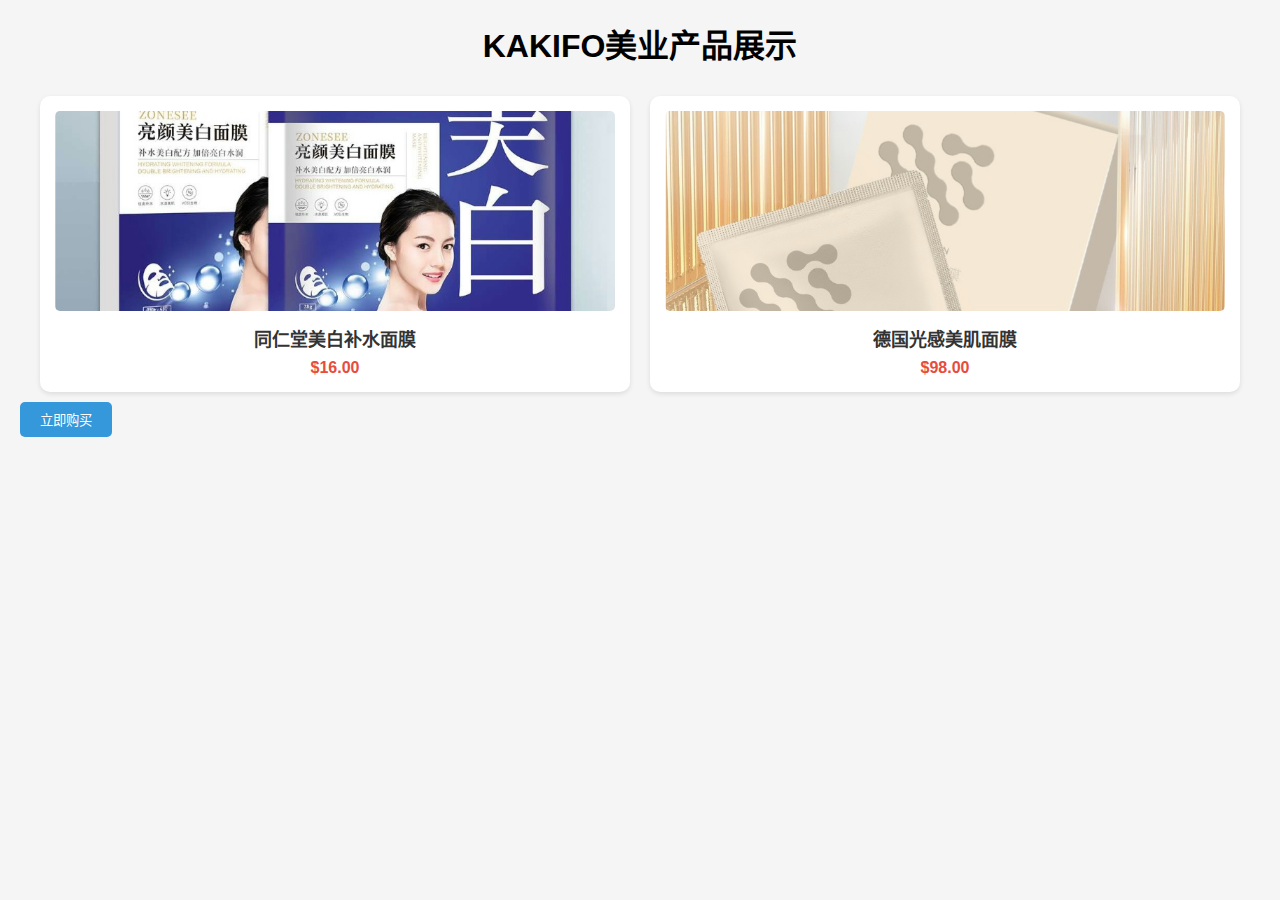
==== product-h5/index.html @ 634d4f78 "Add files via upload" ====
<!DOCTYPE html>
<html lang="zh-CN">
<head>
    <meta charset="UTF-8">
    <meta name="viewport" content="width=device-width, initial-scale=1.0">
    <title>我的产品展示</title>
    <link rel="stylesheet" href="css/style.css">
</head>
<body>
    <header>
        <h1>KAKIFO美业产品展示</h1>
    </header>

    <!-- 产品列表 -->
    <div class="product-list">
        <!-- 产品1 -->
        <div class="product-item">
            <img src="images/product1.jpg" alt="产品1" class="product-image">
            <h3 class="product-name">同仁堂美白补水面膜</h3>
            <p class="product-price">$16.00</p>
        </div>

        <!-- 产品2 -->
        <div class="product-item">
            <img src="images/product2.jpg" alt="产品2" class="product-image">
            <h3 class="product-name">德国光感美肌面膜</h3>
            <p class="product-price">$98.00</p>
        </div>
    </div>

    <script src="js/script.js"></script>
</body>
</html>
<button class="buy-button">立即购买</button>
---- product-h5/css/style.css ----
/* 重置默认样式 */
* {
    margin: 0;
    padding: 0;
    box-sizing: border-box;
}

body {
    font-family: Arial, sans-serif;
    background-color: #f5f5f5;
    padding: 20px;
}

header {
    text-align: center;
    margin-bottom: 30px;
}

.product-list {
    display: grid;
    grid-template-columns: repeat(auto-fit, minmax(250px, 1fr));
    gap: 20px;
    max-width: 1200px;
    margin: 0 auto;
}

.product-item {
    background-color: white;
    border-radius: 10px;
    padding: 15px;
    box-shadow: 0 2px 5px rgba(0,0,0,0.1);
    text-align: center;
}

.product-image {
    width: 100%;
    height: 200px;
    object-fit: cover;
    border-radius: 5px;
    margin-bottom: 10px;
}

.product-name {
    color: #333;
    font-size: 18px;
    margin-bottom: 8px;
}

.product-price {
    color: #e74c3c;
    font-size: 16px;
    font-weight: bold;
}
.buy-button {
    background-color: #3498db;
    color: white;
    border: none;
    padding: 8px 20px;
    border-radius: 5px;
    cursor: pointer;
    margin-top: 10px;
}
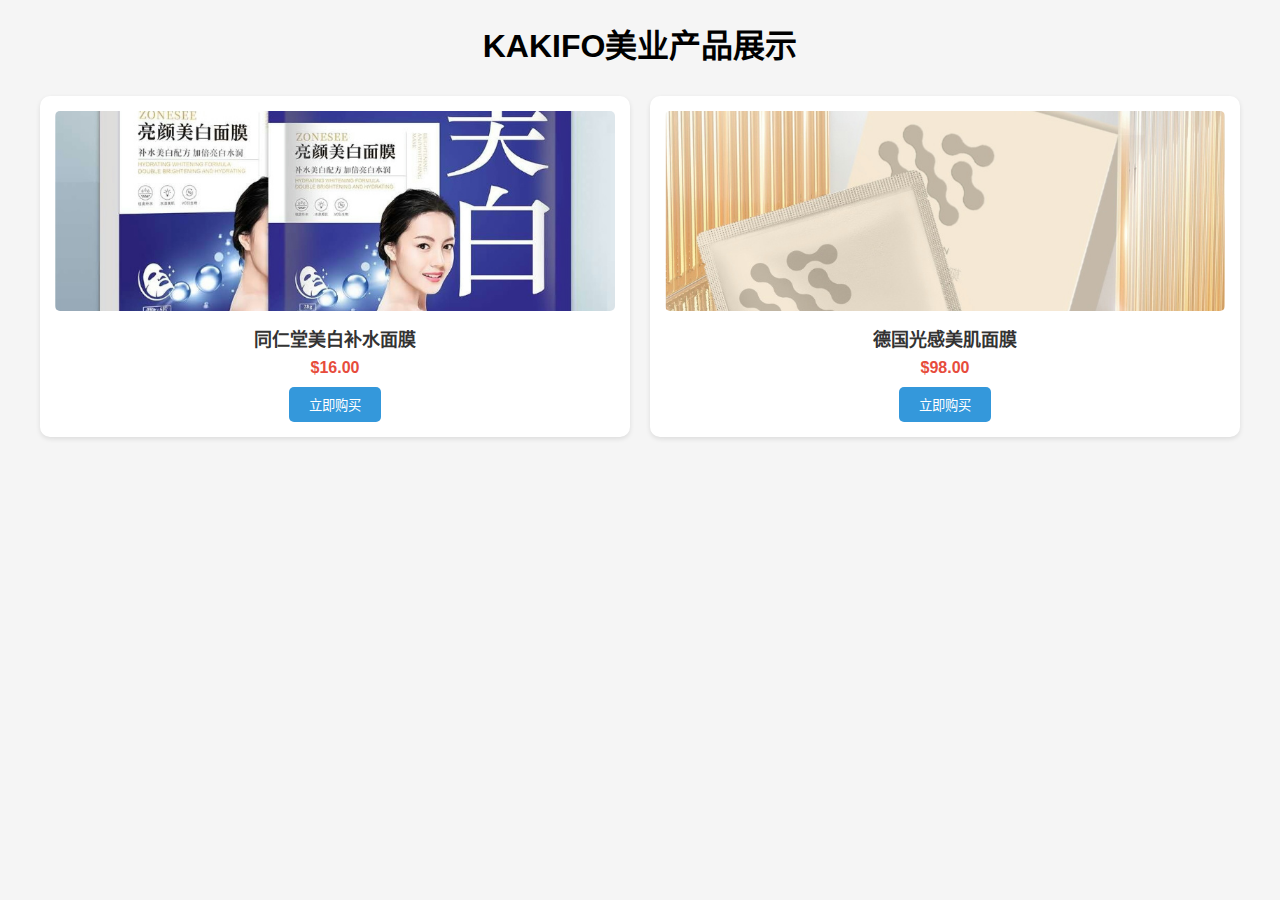
==== commit 6fc37169: "Add files via upload" ====
--- a/product-h5/index.html
+++ b/product-h5/index.html
@@ -18,6 +18,7 @@
             <img src="images/product1.jpg" alt="产品1" class="product-image">
             <h3 class="product-name">同仁堂美白补水面膜</h3>
             <p class="product-price">$16.00</p>
+            <button class="buy-button">立即购买</button>
         </div>
 
         <!-- 产品2 -->
@@ -25,10 +26,10 @@
             <img src="images/product2.jpg" alt="产品2" class="product-image">
             <h3 class="product-name">德国光感美肌面膜</h3>
             <p class="product-price">$98.00</p>
+            <button class="buy-button">立即购买</button>
         </div>
     </div>
 
     <script src="js/script.js"></script>
 </body>
 </html>
-<button class="buy-button">立即购买</button>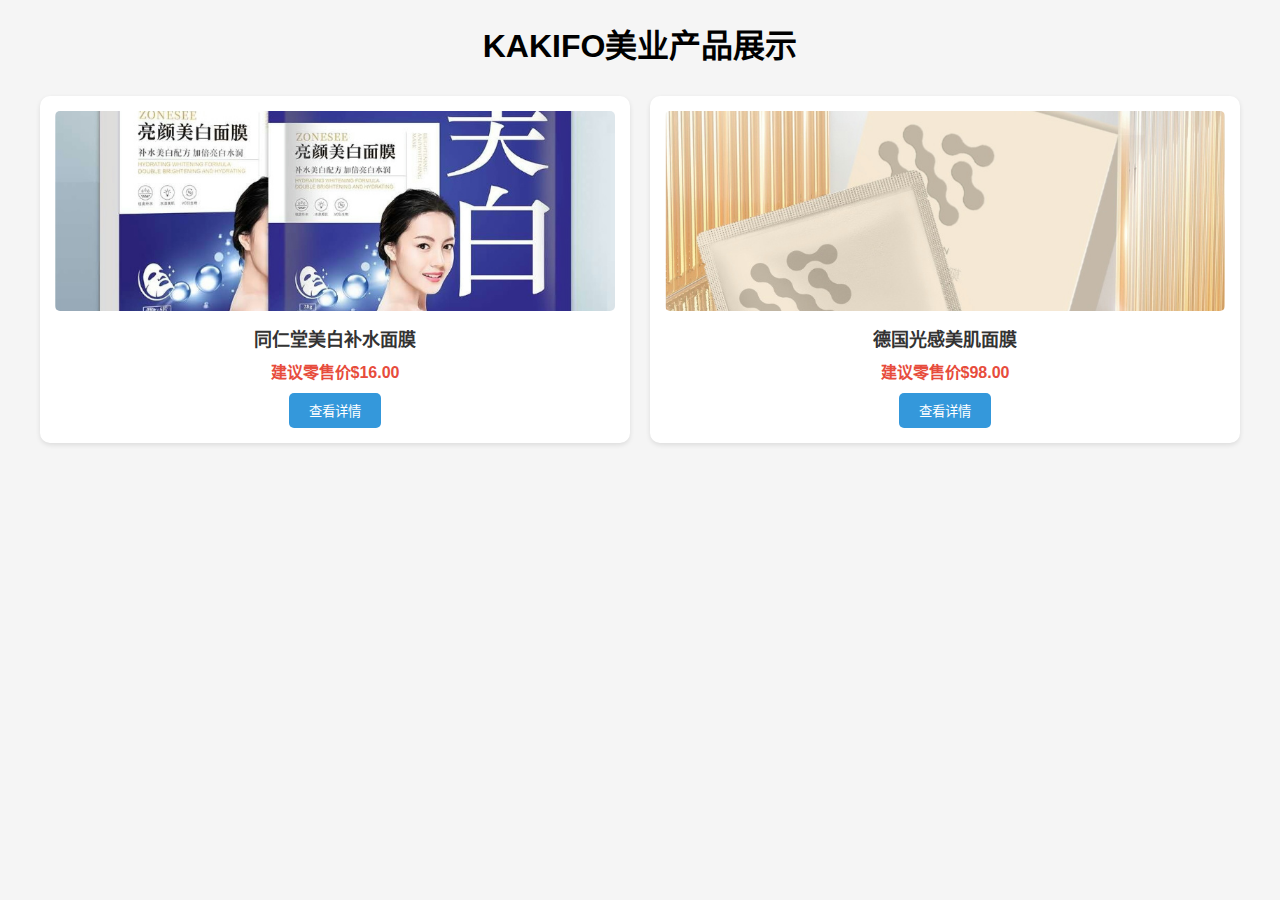
==== commit e006ad98: "Add files via upload" ====
--- a/product-h5/index.html
+++ b/product-h5/index.html
@@ -17,16 +17,16 @@
         <div class="product-item">
             <img src="images/product1.jpg" alt="产品1" class="product-image">
             <h3 class="product-name">同仁堂美白补水面膜</h3>
-            <p class="product-price">$16.00</p>
-            <button class="buy-button">立即购买</button>
+            <p class="product-price">建议零售价$16.00</p>
+            <button class="buy-button">查看详情</button>
         </div>
 
         <!-- 产品2 -->
         <div class="product-item">
             <img src="images/product2.jpg" alt="产品2" class="product-image">
             <h3 class="product-name">德国光感美肌面膜</h3>
-            <p class="product-price">$98.00</p>
-            <button class="buy-button">立即购买</button>
+            <p class="product-price">建议零售价$98.00</p>
+            <button class="buy-button">查看详情</button>
         </div>
     </div>
 
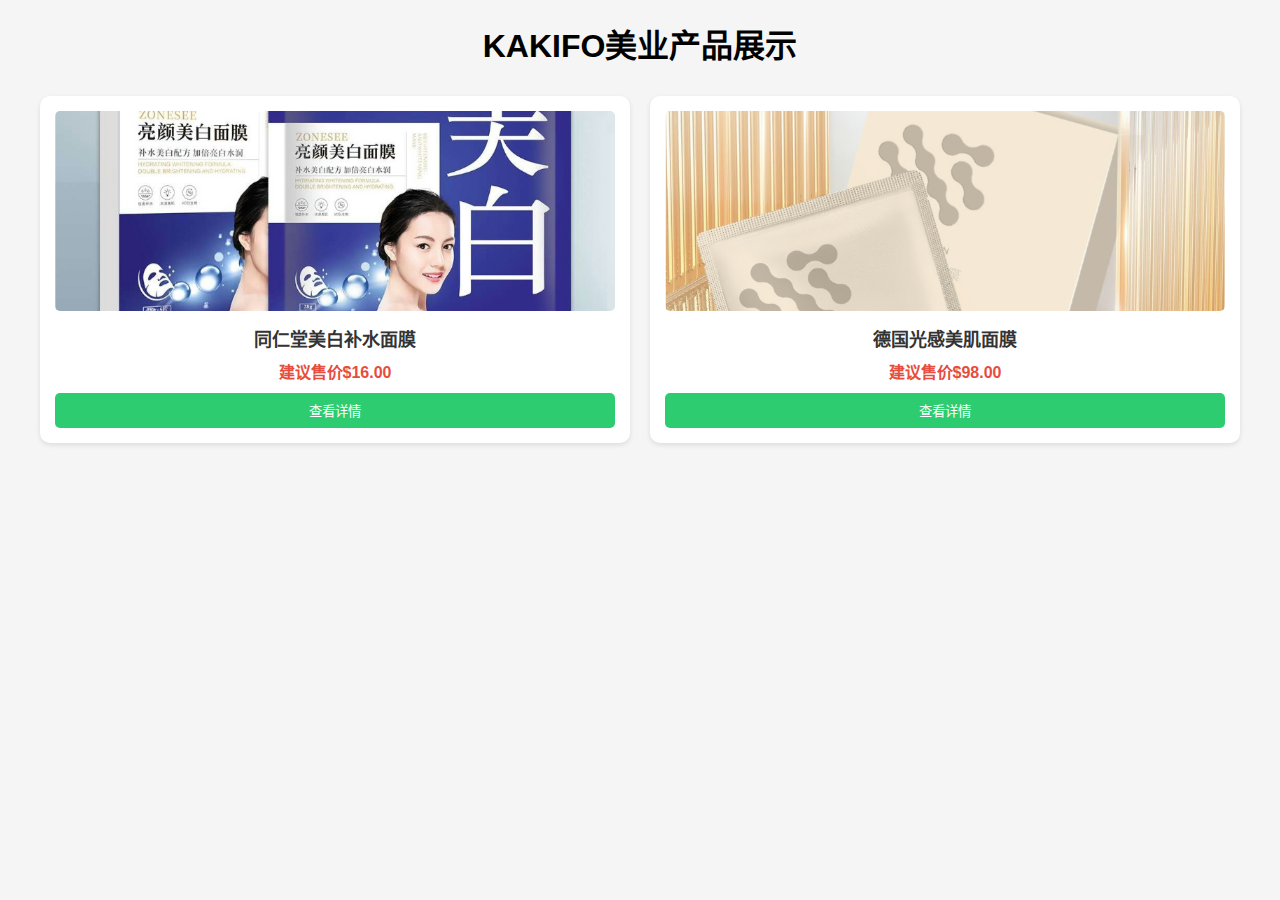
==== commit 24a7aea9: "Add files via upload" ====
--- a/product-h5/index.html
+++ b/product-h5/index.html
@@ -3,7 +3,7 @@
 <head>
     <meta charset="UTF-8">
     <meta name="viewport" content="width=device-width, initial-scale=1.0">
-    <title>我的产品展示</title>
+    <title>KAKIFO美业产品展示</title>
     <link rel="stylesheet" href="css/style.css">
 </head>
 <body>
@@ -12,24 +12,31 @@
     </header>
 
     <!-- 产品列表 -->
-    <div class="product-list">
-        <!-- 产品1 -->
-        <div class="product-item">
-            <img src="images/product1.jpg" alt="产品1" class="product-image">
-            <h3 class="product-name">同仁堂美白补水面膜</h3>
-            <p class="product-price">建议零售价$16.00</p>
-            <button class="buy-button">查看详情</button>
-        </div>
-
-        <!-- 产品2 -->
-        <div class="product-item">
-            <img src="images/product2.jpg" alt="产品2" class="product-image">
-            <h3 class="product-name">德国光感美肌面膜</h3>
-            <p class="product-price">建议零售价$98.00</p>
-            <button class="buy-button">查看详情</button>
-        </div>
+<div class="product-list">
+    <!-- 产品1 -->
+    <div class="product-item">
+        <img src="images/product1.jpg" alt="产品1" class="product-image">
+        <h3 class="product-name">同仁堂美白补水面膜</h3>
+        <p class="product-price">建议售价$16.00</p>
+        <!-- 新增查看详情按钮 -->
+        <button class="detail-button" onclick="goToDetail('1')">查看详情</button>
     </div>
 
-    <script src="js/script.js"></script>
+    <!-- 产品2 -->
+    <div class="product-item">
+        <img src="images/product2.jpg" alt="产品2" class="product-image">
+        <h3 class="product-name">德国光感美肌面膜</h3>
+        <p class="product-price">建议售价$98.00</p>
+        <!-- 新增查看详情按钮 -->
+        <button class="detail-button" onclick="goToDetail('2')">查看详情</button>
+    </div>
+</div>
+
+    <!-- 跳转函数必须放在 body 内部 -->
+    <script>
+        function goToDetail(productId) {
+            window.location.href = `detail.html?id=${productId}`;
+        }
+    </script>
 </body>
-</html>
+</html>--- a/product-h5/css/style.css
+++ b/product-h5/css/style.css
@@ -3,60 +3,158 @@
     margin: 0;
     padding: 0;
     box-sizing: border-box;
-}
-
-body {
+  }
+  
+  /* 基础样式 */
+  body {
     font-family: Arial, sans-serif;
     background-color: #f5f5f5;
     padding: 20px;
-}
-
-header {
+  }
+  
+  header {
     text-align: center;
     margin-bottom: 30px;
-}
-
-.product-list {
+  }
+  
+  /* 产品列表样式 */
+  .product-list {
     display: grid;
     grid-template-columns: repeat(auto-fit, minmax(250px, 1fr));
     gap: 20px;
     max-width: 1200px;
     margin: 0 auto;
-}
-
-.product-item {
+  }
+  
+  .product-item {
     background-color: white;
     border-radius: 10px;
     padding: 15px;
     box-shadow: 0 2px 5px rgba(0,0,0,0.1);
     text-align: center;
-}
-
-.product-image {
+  }
+  
+  .product-image {
     width: 100%;
     height: 200px;
     object-fit: cover;
     border-radius: 5px;
     margin-bottom: 10px;
-}
-
-.product-name {
+  }
+  
+  .product-name {
     color: #333;
     font-size: 18px;
     margin-bottom: 8px;
-}
-
-.product-price {
+  }
+  
+  .product-price {
     color: #e74c3c;
     font-size: 16px;
     font-weight: bold;
-}
-.buy-button {
-    background-color: #3498db;
+  }
+  
+  /* 按钮通用样式 */
+  .buy-button,
+  .detail-button {
     color: white;
     border: none;
     padding: 8px 20px;
     border-radius: 5px;
     cursor: pointer;
     margin-top: 10px;
-}+    display: block;
+    width: 100%;
+    transition: background-color 0.3s;
+  }
+  
+  .buy-button {
+    background-color: #3498db;
+  }
+  
+  .detail-button {
+    background-color: #2ecc71;
+  }
+  
+  .buy-button:hover { background-color: #2980b9; }
+  .detail-button:hover { background-color: #27ae60; }
+  
+  /* 详情页样式 */
+  .product-detail {
+    max-width: 800px;
+    margin: 20px auto;
+    padding: 20px;
+    background: white;
+    border-radius: 10px;
+    box-shadow: 0 2px 5px rgba(0,0,0,0.1);
+  }
+  
+  .detail-image {
+    width: 100%;
+    height: auto;
+    max-height: 50vh;
+    object-fit: cover;
+    border-radius: 5px;
+    margin-bottom: 20px;
+  }
+  
+  .detail-name {
+    color: #333;
+    font-size: 24px;
+    margin-bottom: 10px;
+  }
+  
+  .detail-price {
+    color: #e74c3c;
+    font-size: 20px;
+    margin-bottom: 15px;
+  }
+  
+  .detail-description {
+    color: #666;
+    line-height: 1.6;
+  }
+  
+  .back-button {
+    display: block;
+    width: 200px;
+    margin: 20px auto;
+    padding: 10px;
+    background: #3498db;
+    color: white;
+    border: none;
+    border-radius: 5px;
+    cursor: pointer;
+  }
+  
+  /* 错误提示 */
+  .error {
+    color: red;
+    text-align: center;
+  }
+  
+  .back-link {
+    display: block;
+    text-align: center;
+    color: #3498db;
+    margin-top: 20px;
+  }
+  
+  /* 移动端适配 */
+  @media (max-width: 768px) {
+    .product-list {
+      grid-template-columns: 1fr;
+    }
+    
+    .detail-image {
+      max-height: 40vh;
+    }
+    
+    .detail-name {
+      font-size: 20px;
+    }
+    
+    .product-item {
+      padding: 10px;
+    }
+  }